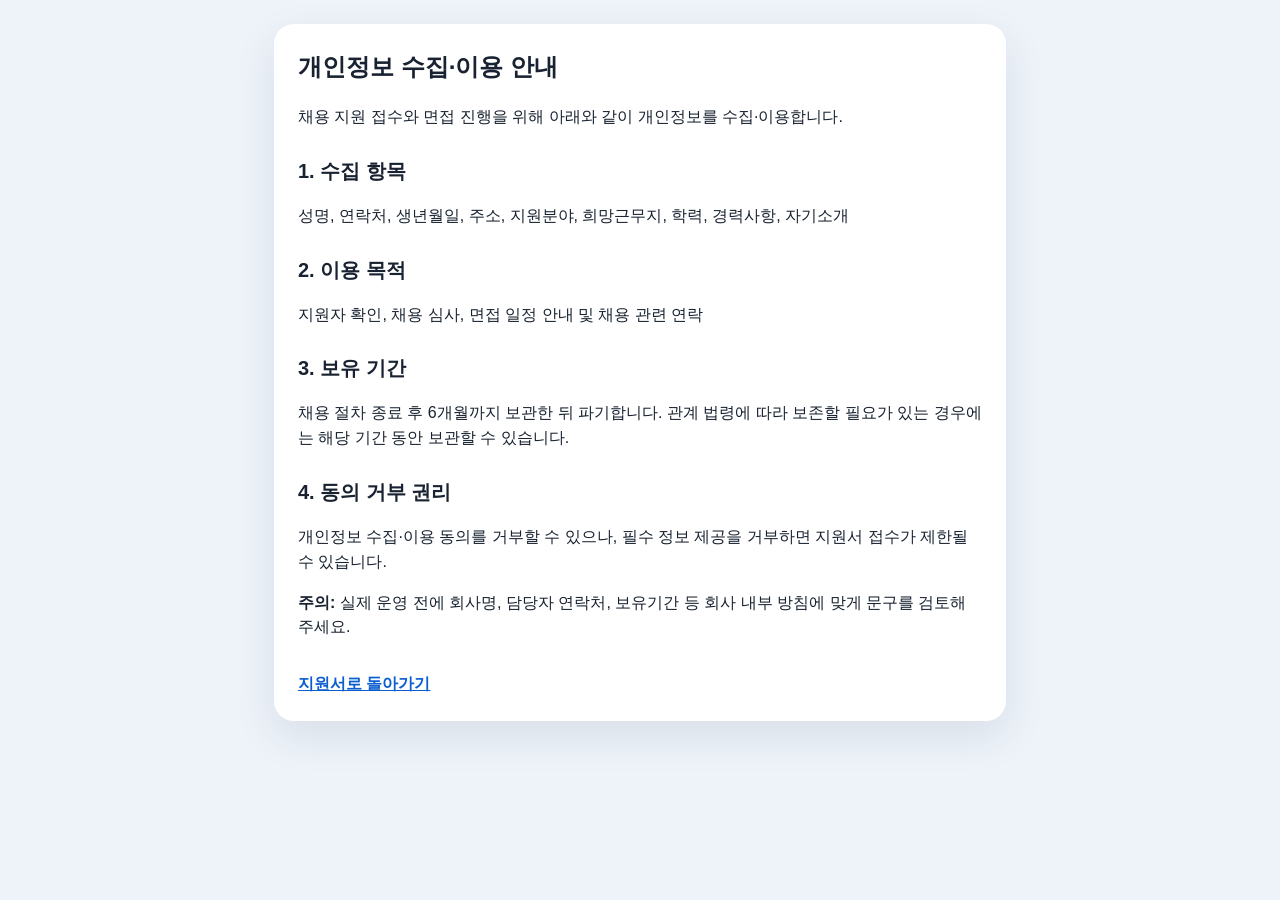
==== privacy.html @ 7ed69adb "면접지원서 웹페이지 추가" ====
<!doctype html>
<html lang="ko">
<head>
  <meta charset="utf-8">
  <meta name="viewport" content="width=device-width, initial-scale=1">
  <title>개인정보 수집·이용 안내</title>
  <link rel="stylesheet" href="style.css">
</head>
<body>
  <main class="page">
    <article class="privacy-card">
      <h1>개인정보 수집·이용 안내</h1>
      <p>채용 지원 접수와 면접 진행을 위해 아래와 같이 개인정보를 수집·이용합니다.</p>

      <h2>1. 수집 항목</h2>
      <p>성명, 연락처, 생년월일, 주소, 지원분야, 희망근무지, 학력, 경력사항, 자기소개</p>

      <h2>2. 이용 목적</h2>
      <p>지원자 확인, 채용 심사, 면접 일정 안내 및 채용 관련 연락</p>

      <h2>3. 보유 기간</h2>
      <p>채용 절차 종료 후 6개월까지 보관한 뒤 파기합니다. 관계 법령에 따라 보존할 필요가 있는 경우에는 해당 기간 동안 보관할 수 있습니다.</p>

      <h2>4. 동의 거부 권리</h2>
      <p>개인정보 수집·이용 동의를 거부할 수 있으나, 필수 정보 제공을 거부하면 지원서 접수가 제한될 수 있습니다.</p>

      <p><strong>주의:</strong> 실제 운영 전에 회사명, 담당자 연락처, 보유기간 등 회사 내부 방침에 맞게 문구를 검토해 주세요.</p>

      <a class="back-link" href="index.html">지원서로 돌아가기</a>
    </article>
  </main>
</body>
</html>
---- style.css ----
*{box-sizing:border-box}
:root{
  font-family:Pretendard,"Noto Sans KR",Arial,sans-serif;
  color:#182230;
  background:#eef3f9;
  line-height:1.55
}
body{margin:0}
button,input,textarea{font:inherit}
.page{width:min(100%,760px);margin:0 auto;padding:24px 14px 48px}
.hero{
  padding:28px 24px;
  border-radius:22px 22px 0 0;
  color:#fff;
  background:linear-gradient(135deg,#1769e0,#0b4db4)
}
.hero h1{margin:4px 0 8px;font-size:clamp(28px,7vw,42px);line-height:1.2}
.hero p{margin:0;opacity:.9}
.eyebrow{font-size:12px;font-weight:800;letter-spacing:.16em}
.card{
  padding:22px;
  border-radius:0 0 22px 22px;
  background:#fff;
  box-shadow:0 18px 46px rgba(34,53,84,.12)
}
.form-section{padding:4px 0 18px}
.form-section+ .form-section{border-top:1px solid #e6ebf2;padding-top:22px}
h2{margin:0 0 17px;font-size:20px}
label{display:block;margin:0 0 17px}
label>span{display:block;margin-bottom:7px;font-weight:700}
b{color:#df2f2f}
input,textarea{
  width:100%;
  border:1px solid #cdd6e2;
  border-radius:12px;
  padding:13px 14px;
  color:#182230;
  background:#fff;
  outline:none;
  transition:.18s
}
textarea{resize:vertical;min-height:92px}
input:focus,textarea:focus{
  border-color:#1769e0;
  box-shadow:0 0 0 3px rgba(23,105,224,.13)
}
input.invalid,textarea.invalid{border-color:#df2f2f;background:#fff8f8}
.consent{
  margin:4px 0 18px;
  padding:15px;
  border-radius:13px;
  background:#f4f7fb
}
.check-row{display:flex;gap:10px;align-items:flex-start;margin:0}
.check-row input{width:20px;height:20px;margin:2px 0 0;flex:0 0 auto}
.check-row span{margin:0;font-weight:500}
a{color:#0b5ecf;font-weight:800}
.submit-button{
  width:100%;
  min-height:54px;
  border:0;
  border-radius:14px;
  color:#fff;
  background:#1769e0;
  font-weight:900;
  cursor:pointer
}
.submit-button:hover{background:#0f58c5}
.submit-button:disabled{cursor:not-allowed;opacity:.6}
.message{display:none;margin:0 0 14px;padding:13px;border-radius:11px;font-weight:700}
.message.show{display:block}
.message.error{color:#9f1d1d;background:#fff0f0}
.message.info{color:#124a8b;background:#edf5ff}
.notice{text-align:center;color:#697586;font-size:13px;margin:11px 0 0}
.privacy-card{
  background:#fff;border-radius:20px;padding:24px;
  box-shadow:0 15px 40px rgba(34,53,84,.1)
}
.privacy-card h1{margin-top:0}
.privacy-card h2{margin-top:26px}
.back-link{display:inline-block;margin-top:16px}
@media (max-width:480px){
  .page{padding:0 0 32px}
  .hero,.card{border-radius:0}
  .card{padding:20px 16px}
}
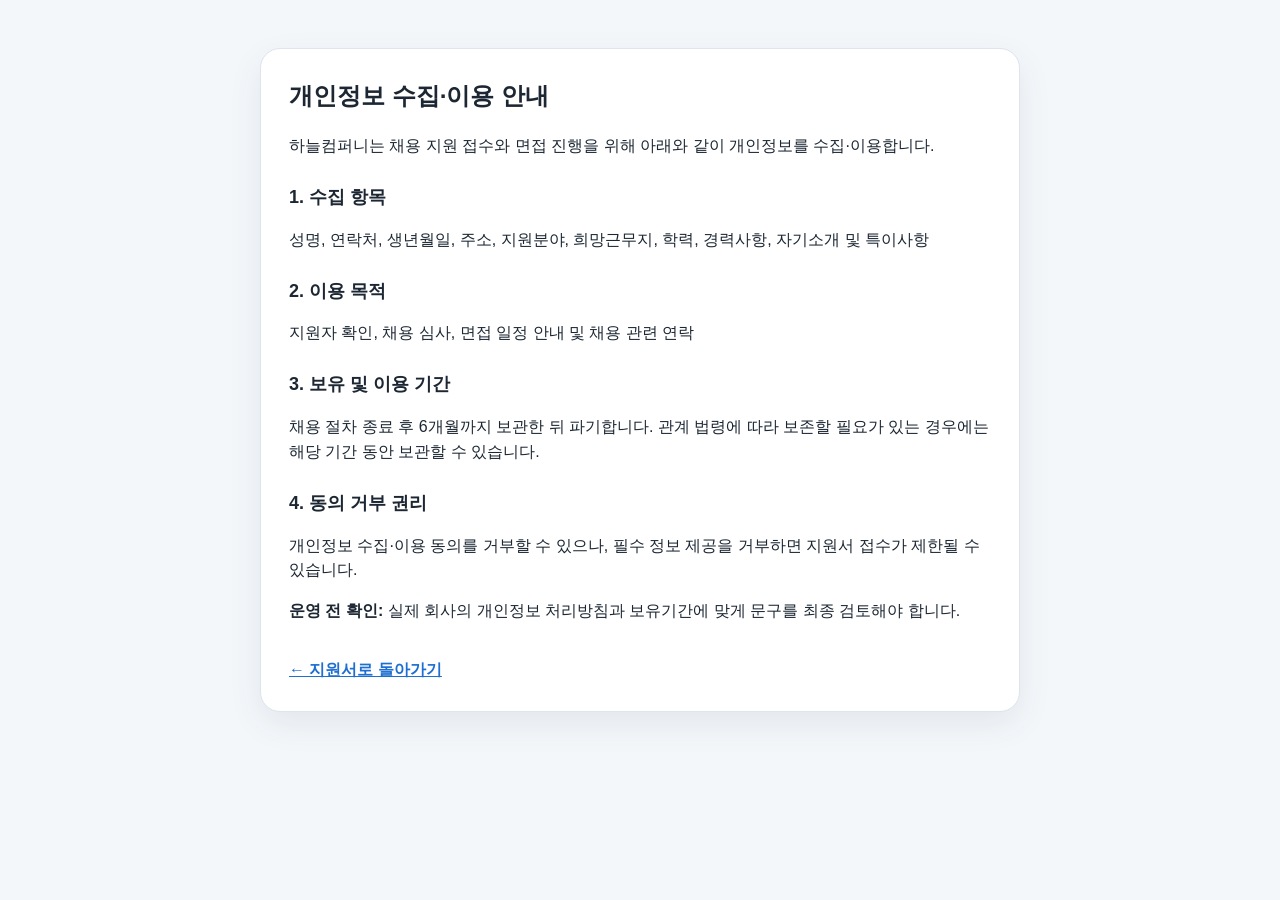
==== commit ab21962b: "Upgrade mobile application form" ====
--- a/privacy.html
+++ b/privacy.html
@@ -7,26 +7,26 @@
   <link rel="stylesheet" href="style.css">
 </head>
 <body>
-  <main class="page">
+  <main class="wrap">
     <article class="privacy-card">
       <h1>개인정보 수집·이용 안내</h1>
-      <p>채용 지원 접수와 면접 진행을 위해 아래와 같이 개인정보를 수집·이용합니다.</p>
+      <p>하늘컴퍼니는 채용 지원 접수와 면접 진행을 위해 아래와 같이 개인정보를 수집·이용합니다.</p>
 
       <h2>1. 수집 항목</h2>
-      <p>성명, 연락처, 생년월일, 주소, 지원분야, 희망근무지, 학력, 경력사항, 자기소개</p>
+      <p>성명, 연락처, 생년월일, 주소, 지원분야, 희망근무지, 학력, 경력사항, 자기소개 및 특이사항</p>
 
       <h2>2. 이용 목적</h2>
       <p>지원자 확인, 채용 심사, 면접 일정 안내 및 채용 관련 연락</p>
 
-      <h2>3. 보유 기간</h2>
+      <h2>3. 보유 및 이용 기간</h2>
       <p>채용 절차 종료 후 6개월까지 보관한 뒤 파기합니다. 관계 법령에 따라 보존할 필요가 있는 경우에는 해당 기간 동안 보관할 수 있습니다.</p>
 
       <h2>4. 동의 거부 권리</h2>
       <p>개인정보 수집·이용 동의를 거부할 수 있으나, 필수 정보 제공을 거부하면 지원서 접수가 제한될 수 있습니다.</p>
 
-      <p><strong>주의:</strong> 실제 운영 전에 회사명, 담당자 연락처, 보유기간 등 회사 내부 방침에 맞게 문구를 검토해 주세요.</p>
+      <p><strong>운영 전 확인:</strong> 실제 회사의 개인정보 처리방침과 보유기간에 맞게 문구를 최종 검토해야 합니다.</p>
 
-      <a class="back-link" href="index.html">지원서로 돌아가기</a>
+      <a class="back-link" href="index.html">← 지원서로 돌아가기</a>
     </article>
   </main>
 </body>
--- a/style.css
+++ b/style.css
@@ -1,86 +1,163 @@
 *{box-sizing:border-box}
 :root{
-  font-family:Pretendard,"Noto Sans KR",Arial,sans-serif;
-  color:#182230;
-  background:#eef3f9;
-  line-height:1.55
+  --navy:#0f4c81;
+  --navy-dark:#0a355a;
+  --blue:#1d6fd1;
+  --sky:#eaf3fb;
+  --text:#1c2733;
+  --muted:#667585;
+  --line:#dce4ec;
+  --danger:#c93636;
+  --bg:#f4f7fa;
+  font-family:Pretendard,"Noto Sans KR","Malgun Gothic",Arial,sans-serif;
+  color:var(--text);
+  background:var(--bg);
+  line-height:1.55;
 }
+html{scroll-behavior:smooth}
 body{margin:0}
 button,input,textarea{font:inherit}
-.page{width:min(100%,760px);margin:0 auto;padding:24px 14px 48px}
-.hero{
-  padding:28px 24px;
-  border-radius:22px 22px 0 0;
+.topbar{
+  position:sticky;top:0;z-index:10;
+  background:rgba(255,255,255,.96);
+  border-bottom:1px solid var(--line);
+  backdrop-filter:blur(10px)
+}
+.topbar-inner{
+  width:min(100%,820px);margin:auto;padding:13px 18px;
+  display:flex;align-items:center;justify-content:space-between
+}
+.brand{display:flex;align-items:center;gap:11px}
+.brand-mark{
+  width:42px;height:42px;border-radius:12px;
+  display:grid;place-items:center;
+  color:#fff;background:linear-gradient(145deg,var(--navy),var(--blue));
+  font-weight:900;letter-spacing:-1px
+}
+.brand strong,.brand small{display:block}
+.brand strong{font-size:15px}
+.brand small{font-size:12px;color:var(--muted)}
+.secure{font-size:12px;color:var(--muted)}
+.wrap{width:min(100%,820px);margin:auto;padding:28px 16px 60px}
+.intro{
   color:#fff;
-  background:linear-gradient(135deg,#1769e0,#0b4db4)
+  padding:30px 26px 24px;
+  border-radius:24px;
+  background:
+    radial-gradient(circle at 90% 20%,rgba(255,255,255,.18),transparent 28%),
+    linear-gradient(145deg,var(--navy-dark),var(--navy) 56%,#2b7bc6);
+  box-shadow:0 18px 50px rgba(15,76,129,.19)
 }
-.hero h1{margin:4px 0 8px;font-size:clamp(28px,7vw,42px);line-height:1.2}
-.hero p{margin:0;opacity:.9}
-.eyebrow{font-size:12px;font-weight:800;letter-spacing:.16em}
-.card{
-  padding:22px;
-  border-radius:0 0 22px 22px;
+.kicker{margin:0 0 5px;font-size:11px;font-weight:800;letter-spacing:.18em;opacity:.75}
+.intro h1{margin:0 0 7px;font-size:clamp(30px,7vw,46px);line-height:1.15}
+.intro>p:last-of-type{margin:0;color:rgba(255,255,255,.84)}
+.steps{display:flex;align-items:center;margin-top:24px}
+.step{display:flex;align-items:center;gap:7px;font-size:12px;color:rgba(255,255,255,.65)}
+.step b{
+  width:26px;height:26px;border-radius:50%;
+  display:grid;place-items:center;
+  color:#fff;background:rgba(255,255,255,.18)
+}
+.step.active{color:#fff;font-weight:800}
+.step.active b{color:var(--navy);background:#fff}
+.line{height:1px;flex:1;margin:0 9px;background:rgba(255,255,255,.25)}
+.form-card{margin-top:18px}
+.section{
+  padding:26px;
+  margin-bottom:16px;
+  border:1px solid #e2e8ef;
+  border-radius:20px;
   background:#fff;
-  box-shadow:0 18px 46px rgba(34,53,84,.12)
+  box-shadow:0 10px 30px rgba(31,51,73,.06)
 }
-.form-section{padding:4px 0 18px}
-.form-section+ .form-section{border-top:1px solid #e6ebf2;padding-top:22px}
-h2{margin:0 0 17px;font-size:20px}
-label{display:block;margin:0 0 17px}
-label>span{display:block;margin-bottom:7px;font-weight:700}
-b{color:#df2f2f}
+.section.compact{padding-bottom:22px}
+.section-title{display:flex;align-items:flex-start;gap:12px;margin-bottom:22px}
+.section-no{
+  min-width:38px;height:38px;border-radius:11px;
+  display:grid;place-items:center;
+  color:var(--navy);background:var(--sky);
+  font-size:12px;font-weight:900
+}
+.section-title h2{margin:0;font-size:20px}
+.section-title p{margin:2px 0 0;color:var(--muted);font-size:13px}
+.grid{display:grid;gap:16px}
+.grid.two{grid-template-columns:repeat(2,minmax(0,1fr))}
+.field{position:relative;display:block;margin-bottom:18px}
+.field>span{display:block;margin-bottom:7px;font-size:14px;font-weight:800}
+em{
+  display:inline-block;margin-left:5px;
+  color:var(--danger);font-size:10px;font-style:normal;font-weight:800
+}
 input,textarea{
   width:100%;
-  border:1px solid #cdd6e2;
+  border:1px solid #cfd9e3;
   border-radius:12px;
   padding:13px 14px;
-  color:#182230;
+  color:var(--text);
   background:#fff;
   outline:none;
-  transition:.18s
+  transition:border .15s,box-shadow .15s,background .15s
 }
-textarea{resize:vertical;min-height:92px}
+input{min-height:49px}
+textarea{resize:vertical;min-height:96px}
 input:focus,textarea:focus{
-  border-color:#1769e0;
-  box-shadow:0 0 0 3px rgba(23,105,224,.13)
+  border-color:var(--blue);
+  box-shadow:0 0 0 3px rgba(29,111,209,.12)
 }
-input.invalid,textarea.invalid{border-color:#df2f2f;background:#fff8f8}
+input.invalid,textarea.invalid{
+  border-color:var(--danger);
+  background:#fff8f8
+}
+.counter{display:block;margin-top:5px;text-align:right;color:#8a97a6;font-size:11px}
 .consent{
-  margin:4px 0 18px;
+  display:flex;gap:11px;align-items:flex-start;
   padding:15px;
+  border:1px solid #dce6f0;
   border-radius:13px;
-  background:#f4f7fb
+  background:#f7fafd
 }
-.check-row{display:flex;gap:10px;align-items:flex-start;margin:0}
-.check-row input{width:20px;height:20px;margin:2px 0 0;flex:0 0 auto}
-.check-row span{margin:0;font-weight:500}
-a{color:#0b5ecf;font-weight:800}
-.submit-button{
-  width:100%;
-  min-height:54px;
-  border:0;
-  border-radius:14px;
-  color:#fff;
-  background:#1769e0;
-  font-weight:900;
-  cursor:pointer
+.consent input{width:21px;height:21px;min-height:0;margin:1px 0 0;flex:0 0 auto}
+.consent span{font-size:13px}
+.consent a{color:var(--blue);font-weight:900}
+.message{display:none;margin-top:14px;padding:13px 14px;border-radius:11px;font-weight:800;font-size:13px}
+.message.show{display:block}
+.message.error{color:#982828;background:#fff0f0}
+.message.info{color:#174b7e;background:#edf5ff}
+.submit{
+  width:100%;min-height:56px;margin-top:16px;
+  border:0;border-radius:14px;
+  color:#fff;background:linear-gradient(135deg,var(--navy),var(--blue));
+  font-weight:900;cursor:pointer;
+  box-shadow:0 10px 24px rgba(15,76,129,.18)
 }
-.submit-button:hover{background:#0f58c5}
-.submit-button:disabled{cursor:not-allowed;opacity:.6}
-.message{display:none;margin:0 0 14px;padding:13px;border-radius:11px;font-weight:700}
-.message.show{display:block}
-.message.error{color:#9f1d1d;background:#fff0f0}
-.message.info{color:#124a8b;background:#edf5ff}
-.notice{text-align:center;color:#697586;font-size:13px;margin:11px 0 0}
+.submit:hover{filter:brightness(.98)}
+.submit:disabled{opacity:.6;cursor:not-allowed}
+.submit-note{text-align:center;margin:10px 0 0;color:var(--muted);font-size:12px}
+footer{text-align:center;color:#8a97a6;font-size:12px;padding-top:10px}
 .privacy-card{
-  background:#fff;border-radius:20px;padding:24px;
-  box-shadow:0 15px 40px rgba(34,53,84,.1)
+  max-width:760px;margin:20px auto;
+  padding:28px;border-radius:20px;background:#fff;
+  border:1px solid var(--line);
+  box-shadow:0 12px 34px rgba(31,51,73,.08)
 }
 .privacy-card h1{margin-top:0}
-.privacy-card h2{margin-top:26px}
-.back-link{display:inline-block;margin-top:16px}
-@media (max-width:480px){
-  .page{padding:0 0 32px}
-  .hero,.card{border-radius:0}
-  .card{padding:20px 16px}
+.privacy-card h2{margin-top:25px;font-size:18px}
+.back-link{display:inline-block;margin-top:18px;color:var(--blue);font-weight:900}
+.done{
+  min-height:70vh;display:grid;place-items:center;text-align:center
 }
+.done-icon{
+  width:72px;height:72px;border-radius:50%;
+  display:grid;place-items:center;margin:0 auto 18px;
+  font-size:34px;color:#fff;background:#1f9d61
+}
+@media(max-width:640px){
+  .topbar-inner{padding:11px 14px}
+  .secure{display:none}
+  .wrap{padding:16px 10px 42px}
+  .intro{border-radius:18px;padding:25px 20px 20px}
+  .steps span{display:none}
+  .section{padding:20px 15px;border-radius:17px}
+  .grid.two{grid-template-columns:1fr;gap:0}
+  .section-title{margin-bottom:18px}
+}
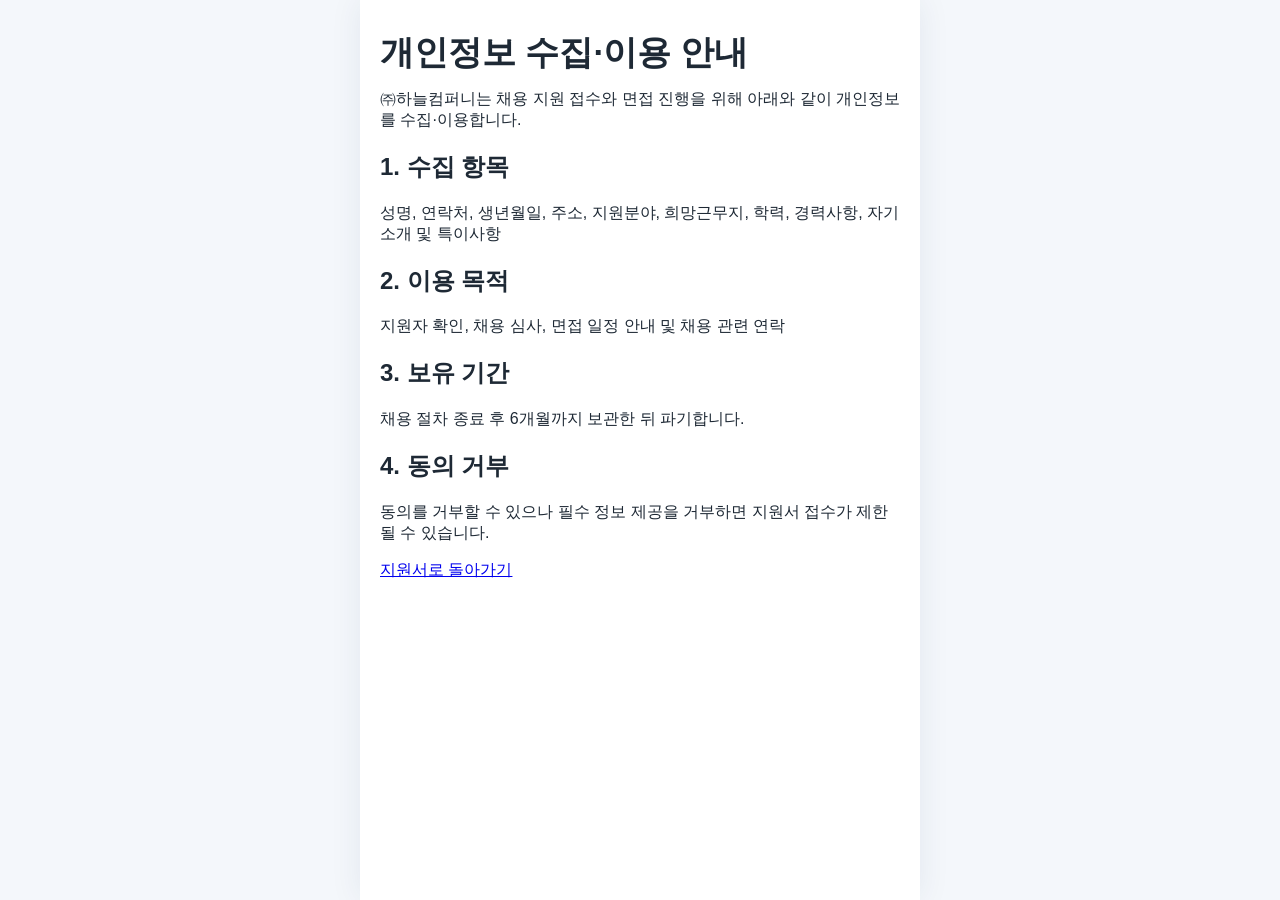
==== commit 66cc9158: "v3 1차 UI 업그레이드" ====
--- a/privacy.html
+++ b/privacy.html
@@ -1,33 +1,24 @@
 <!doctype html>
 <html lang="ko">
 <head>
-  <meta charset="utf-8">
-  <meta name="viewport" content="width=device-width, initial-scale=1">
-  <title>개인정보 수집·이용 안내</title>
-  <link rel="stylesheet" href="style.css">
+<meta charset="utf-8">
+<meta name="viewport" content="width=device-width,initial-scale=1">
+<title>개인정보 수집·이용 안내</title>
+<link rel="stylesheet" href="style.css">
 </head>
 <body>
-  <main class="wrap">
-    <article class="privacy-card">
-      <h1>개인정보 수집·이용 안내</h1>
-      <p>하늘컴퍼니는 채용 지원 접수와 면접 진행을 위해 아래와 같이 개인정보를 수집·이용합니다.</p>
-
-      <h2>1. 수집 항목</h2>
-      <p>성명, 연락처, 생년월일, 주소, 지원분야, 희망근무지, 학력, 경력사항, 자기소개 및 특이사항</p>
-
-      <h2>2. 이용 목적</h2>
-      <p>지원자 확인, 채용 심사, 면접 일정 안내 및 채용 관련 연락</p>
-
-      <h2>3. 보유 및 이용 기간</h2>
-      <p>채용 절차 종료 후 6개월까지 보관한 뒤 파기합니다. 관계 법령에 따라 보존할 필요가 있는 경우에는 해당 기간 동안 보관할 수 있습니다.</p>
-
-      <h2>4. 동의 거부 권리</h2>
-      <p>개인정보 수집·이용 동의를 거부할 수 있으나, 필수 정보 제공을 거부하면 지원서 접수가 제한될 수 있습니다.</p>
-
-      <p><strong>운영 전 확인:</strong> 실제 회사의 개인정보 처리방침과 보유기간에 맞게 문구를 최종 검토해야 합니다.</p>
-
-      <a class="back-link" href="index.html">← 지원서로 돌아가기</a>
-    </article>
-  </main>
+<main class="app-shell" style="padding:24px 20px">
+  <h1>개인정보 수집·이용 안내</h1>
+  <p>㈜하늘컴퍼니는 채용 지원 접수와 면접 진행을 위해 아래와 같이 개인정보를 수집·이용합니다.</p>
+  <h2>1. 수집 항목</h2>
+  <p>성명, 연락처, 생년월일, 주소, 지원분야, 희망근무지, 학력, 경력사항, 자기소개 및 특이사항</p>
+  <h2>2. 이용 목적</h2>
+  <p>지원자 확인, 채용 심사, 면접 일정 안내 및 채용 관련 연락</p>
+  <h2>3. 보유 기간</h2>
+  <p>채용 절차 종료 후 6개월까지 보관한 뒤 파기합니다.</p>
+  <h2>4. 동의 거부</h2>
+  <p>동의를 거부할 수 있으나 필수 정보 제공을 거부하면 지원서 접수가 제한될 수 있습니다.</p>
+  <a href="index.html">지원서로 돌아가기</a>
+</main>
 </body>
 </html>
--- a/style.css
+++ b/style.css
@@ -1,163 +1,83 @@
 *{box-sizing:border-box}
 :root{
-  --navy:#0f4c81;
-  --navy-dark:#0a355a;
-  --blue:#1d6fd1;
-  --sky:#eaf3fb;
-  --text:#1c2733;
-  --muted:#667585;
-  --line:#dce4ec;
-  --danger:#c93636;
-  --bg:#f4f7fa;
+  --blue:#0a64c0;
+  --blue2:#2d8de8;
+  --sky:#eaf5ff;
+  --navy:#15324b;
+  --text:#1e2935;
+  --muted:#687789;
+  --line:#dbe5ef;
+  --bg:#f4f7fb;
+  --danger:#c73535;
   font-family:Pretendard,"Noto Sans KR","Malgun Gothic",Arial,sans-serif;
-  color:var(--text);
-  background:var(--bg);
-  line-height:1.55;
 }
-html{scroll-behavior:smooth}
-body{margin:0}
+html{background:var(--bg)}
+body{margin:0;color:var(--text);background:var(--bg)}
 button,input,textarea{font:inherit}
-.topbar{
-  position:sticky;top:0;z-index:10;
-  background:rgba(255,255,255,.96);
-  border-bottom:1px solid var(--line);
-  backdrop-filter:blur(10px)
-}
-.topbar-inner{
-  width:min(100%,820px);margin:auto;padding:13px 18px;
-  display:flex;align-items:center;justify-content:space-between
-}
-.brand{display:flex;align-items:center;gap:11px}
-.brand-mark{
-  width:42px;height:42px;border-radius:12px;
-  display:grid;place-items:center;
-  color:#fff;background:linear-gradient(145deg,var(--navy),var(--blue));
-  font-weight:900;letter-spacing:-1px
-}
-.brand strong,.brand small{display:block}
-.brand strong{font-size:15px}
-.brand small{font-size:12px;color:var(--muted)}
-.secure{font-size:12px;color:var(--muted)}
-.wrap{width:min(100%,820px);margin:auto;padding:28px 16px 60px}
-.intro{
-  color:#fff;
-  padding:30px 26px 24px;
-  border-radius:24px;
-  background:
-    radial-gradient(circle at 90% 20%,rgba(255,255,255,.18),transparent 28%),
-    linear-gradient(145deg,var(--navy-dark),var(--navy) 56%,#2b7bc6);
-  box-shadow:0 18px 50px rgba(15,76,129,.19)
-}
-.kicker{margin:0 0 5px;font-size:11px;font-weight:800;letter-spacing:.18em;opacity:.75}
-.intro h1{margin:0 0 7px;font-size:clamp(30px,7vw,46px);line-height:1.15}
-.intro>p:last-of-type{margin:0;color:rgba(255,255,255,.84)}
-.steps{display:flex;align-items:center;margin-top:24px}
-.step{display:flex;align-items:center;gap:7px;font-size:12px;color:rgba(255,255,255,.65)}
-.step b{
-  width:26px;height:26px;border-radius:50%;
-  display:grid;place-items:center;
-  color:#fff;background:rgba(255,255,255,.18)
-}
-.step.active{color:#fff;font-weight:800}
-.step.active b{color:var(--navy);background:#fff}
-.line{height:1px;flex:1;margin:0 9px;background:rgba(255,255,255,.25)}
-.form-card{margin-top:18px}
-.section{
-  padding:26px;
-  margin-bottom:16px;
-  border:1px solid #e2e8ef;
-  border-radius:20px;
-  background:#fff;
-  box-shadow:0 10px 30px rgba(31,51,73,.06)
-}
-.section.compact{padding-bottom:22px}
-.section-title{display:flex;align-items:flex-start;gap:12px;margin-bottom:22px}
-.section-no{
-  min-width:38px;height:38px;border-radius:11px;
-  display:grid;place-items:center;
-  color:var(--navy);background:var(--sky);
-  font-size:12px;font-weight:900
-}
-.section-title h2{margin:0;font-size:20px}
-.section-title p{margin:2px 0 0;color:var(--muted);font-size:13px}
-.grid{display:grid;gap:16px}
-.grid.two{grid-template-columns:repeat(2,minmax(0,1fr))}
-.field{position:relative;display:block;margin-bottom:18px}
-.field>span{display:block;margin-bottom:7px;font-size:14px;font-weight:800}
-em{
-  display:inline-block;margin-left:5px;
-  color:var(--danger);font-size:10px;font-style:normal;font-weight:800
-}
-input,textarea{
-  width:100%;
-  border:1px solid #cfd9e3;
-  border-radius:12px;
-  padding:13px 14px;
-  color:var(--text);
-  background:#fff;
-  outline:none;
-  transition:border .15s,box-shadow .15s,background .15s
-}
-input{min-height:49px}
-textarea{resize:vertical;min-height:96px}
-input:focus,textarea:focus{
-  border-color:var(--blue);
-  box-shadow:0 0 0 3px rgba(29,111,209,.12)
-}
-input.invalid,textarea.invalid{
-  border-color:var(--danger);
-  background:#fff8f8
-}
-.counter{display:block;margin-top:5px;text-align:right;color:#8a97a6;font-size:11px}
-.consent{
-  display:flex;gap:11px;align-items:flex-start;
-  padding:15px;
-  border:1px solid #dce6f0;
-  border-radius:13px;
-  background:#f7fafd
-}
-.consent input{width:21px;height:21px;min-height:0;margin:1px 0 0;flex:0 0 auto}
+button{cursor:pointer}
+.app-shell{width:min(100%,560px);margin:0 auto;min-height:100vh;background:#fff;box-shadow:0 0 30px rgba(28,55,88,.08)}
+.screen{display:none;min-height:100vh}
+.screen.active{display:block}
+.landing{padding:24px 20px 36px;text-align:center}
+.main-logo{width:min(100%,320px);height:auto;margin:14px auto 8px;display:block}
+.eyebrow{margin:4px 0;color:var(--blue);font-size:12px;font-weight:900;letter-spacing:.18em}
+h1{margin:8px 0 6px;font-size:34px;line-height:1.2}
+.lead{margin:0;color:var(--muted)}
+.benefits{display:grid;grid-template-columns:repeat(3,1fr);gap:10px;margin:28px 0 22px}
+.benefits div{padding:18px 8px;border:1px solid #e2ebf4;border-radius:16px;background:#fbfdff;box-shadow:0 6px 18px rgba(18,68,111,.05)}
+.benefits span{font-size:25px;display:block;margin-bottom:8px}
+.benefits b{display:block;font-size:13px}
+.benefits small{display:block;margin-top:4px;color:var(--muted);font-size:11px}
+.primary,.secondary{min-height:52px;border-radius:13px;font-weight:900}
+.primary{border:0;color:#fff;background:linear-gradient(135deg,var(--blue),var(--blue2));box-shadow:0 8px 20px rgba(10,100,192,.18)}
+.primary.large{width:100%;display:flex;align-items:center;justify-content:center;gap:18px;font-size:17px}
+.secondary{border:1px solid var(--line);background:#fff;color:var(--text)}
+.step-preview{display:flex;align-items:flex-start;margin:26px 0 20px;padding:18px 10px;border:1px solid var(--line);border-radius:16px}
+.preview-item{display:flex;flex-direction:column;align-items:center;gap:5px;min-width:54px;color:#7d8996;font-size:11px}
+.preview-item b{width:30px;height:30px;border-radius:50%;display:grid;place-items:center;background:#e7edf3}
+.preview-item.active{color:var(--blue);font-weight:800}
+.preview-item.active b{background:var(--blue);color:#fff}
+.preview-line{height:2px;flex:1;margin:14px 5px;background:#e3eaf1}
+.privacy-note{padding:13px;border-radius:12px;background:#f3f8fd;color:#607386;font-size:12px}
+.form-header{display:flex;align-items:center;justify-content:space-between;padding:12px 16px;border-bottom:1px solid var(--line);background:#fff;position:sticky;top:0;z-index:5}
+.header-logo{width:160px;height:62px;object-fit:contain;object-position:left center}
+.text-button{border:0;background:transparent;color:var(--blue);font-weight:800}
+.progress-wrap{padding:22px 20px 10px}
+.progress-top{display:flex;justify-content:space-between;align-items:center;margin-bottom:10px}
+.progress-top strong{font-size:21px}
+.progress-top span{color:var(--muted)}
+.progress-track{height:5px;border-radius:999px;background:#edf1f5;overflow:hidden}
+.progress-bar{height:100%;width:25%;background:linear-gradient(90deg,var(--blue),var(--blue2));transition:width .25s}
+form{padding:10px 20px 34px}
+.form-step{display:none}
+.form-step.active{display:block}
+.form-step h2{margin:10px 0 4px;font-size:26px}
+.section-help{margin:0 0 24px;color:var(--muted);font-size:14px}
+.field{display:block;margin-bottom:18px}
+.field>span{display:block;margin-bottom:7px;font-weight:800;font-size:14px}
+em{color:var(--danger);font-style:normal}
+input,textarea{width:100%;border:1px solid #cdd8e4;border-radius:12px;padding:13px 14px;outline:none;background:#fff;color:var(--text)}
+input{min-height:50px}
+textarea{resize:vertical}
+input:focus,textarea:focus{border-color:var(--blue);box-shadow:0 0 0 3px rgba(10,100,192,.11)}
+.invalid{border-color:var(--danger)!important;background:#fff8f8}
+.nav-buttons{display:grid;grid-template-columns:1fr 1fr;gap:10px;margin-top:24px}
+#submitButton{display:none;grid-column:1/-1}
+.review-box{display:grid;gap:10px;margin:20px 0}
+.review-item{padding:13px 14px;border:1px solid var(--line);border-radius:12px;background:#fafcff}
+.review-item small{display:block;color:var(--muted);margin-bottom:4px}
+.review-item b{display:block;white-space:pre-wrap;word-break:break-word}
+.consent{display:flex;gap:10px;padding:14px;border-radius:12px;background:#f3f8fd;align-items:flex-start}
+.consent input{width:20px;height:20px;min-height:auto;margin-top:1px;flex:0 0 auto}
 .consent span{font-size:13px}
 .consent a{color:var(--blue);font-weight:900}
-.message{display:none;margin-top:14px;padding:13px 14px;border-radius:11px;font-weight:800;font-size:13px}
+.message{display:none;margin-top:14px;padding:13px;border-radius:11px;font-weight:800;font-size:13px}
 .message.show{display:block}
-.message.error{color:#982828;background:#fff0f0}
-.message.info{color:#174b7e;background:#edf5ff}
-.submit{
-  width:100%;min-height:56px;margin-top:16px;
-  border:0;border-radius:14px;
-  color:#fff;background:linear-gradient(135deg,var(--navy),var(--blue));
-  font-weight:900;cursor:pointer;
-  box-shadow:0 10px 24px rgba(15,76,129,.18)
+.message.info{background:#edf6ff;color:#17518a}
+.message.error{background:#fff0f0;color:#9f2525}
+@media(max-width:420px){
+  .benefits{gap:6px}
+  .benefits div{padding:14px 4px}
+  .benefits small{font-size:10px}
+  .main-logo{width:280px}
 }
-.submit:hover{filter:brightness(.98)}
-.submit:disabled{opacity:.6;cursor:not-allowed}
-.submit-note{text-align:center;margin:10px 0 0;color:var(--muted);font-size:12px}
-footer{text-align:center;color:#8a97a6;font-size:12px;padding-top:10px}
-.privacy-card{
-  max-width:760px;margin:20px auto;
-  padding:28px;border-radius:20px;background:#fff;
-  border:1px solid var(--line);
-  box-shadow:0 12px 34px rgba(31,51,73,.08)
-}
-.privacy-card h1{margin-top:0}
-.privacy-card h2{margin-top:25px;font-size:18px}
-.back-link{display:inline-block;margin-top:18px;color:var(--blue);font-weight:900}
-.done{
-  min-height:70vh;display:grid;place-items:center;text-align:center
-}
-.done-icon{
-  width:72px;height:72px;border-radius:50%;
-  display:grid;place-items:center;margin:0 auto 18px;
-  font-size:34px;color:#fff;background:#1f9d61
-}
-@media(max-width:640px){
-  .topbar-inner{padding:11px 14px}
-  .secure{display:none}
-  .wrap{padding:16px 10px 42px}
-  .intro{border-radius:18px;padding:25px 20px 20px}
-  .steps span{display:none}
-  .section{padding:20px 15px;border-radius:17px}
-  .grid.two{grid-template-columns:1fr;gap:0}
-  .section-title{margin-bottom:18px}
-}
